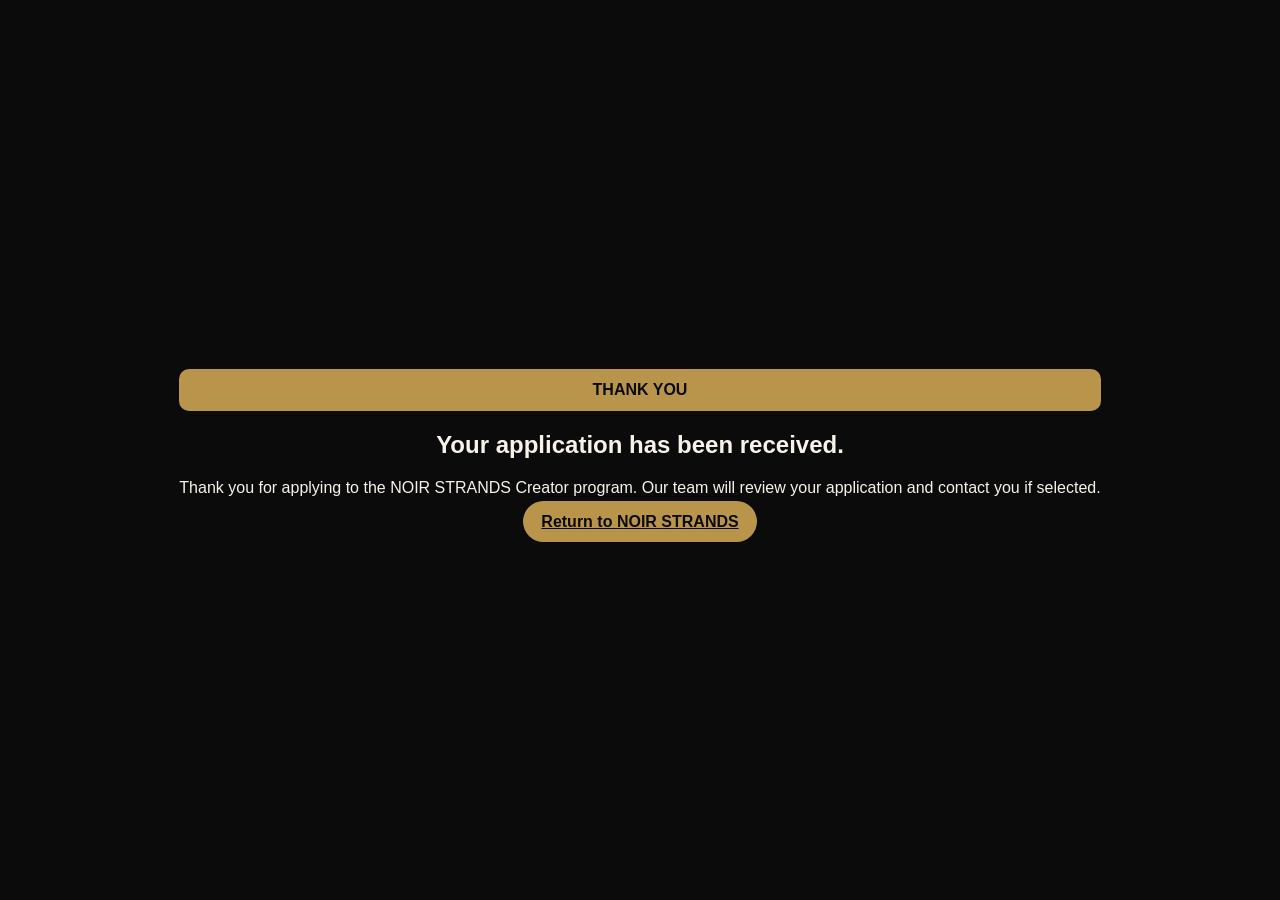
==== thanks.html @ 1cf30d78 "Add creator application thank-you page" ====
<!doctype html><html lang="en"><head><meta charset="utf-8"><meta name="viewport" content="width=device-width,initial-scale=1"><title>Application Received | NOIR STRANDS</title><link rel="stylesheet" href="styles.css?v=4"></head><body><main style="min-height:100vh;display:grid;place-items:center;padding:32px;text-align:center"><section><div class="welcome">THANK YOU</div><h1>Your application has been received.</h1><p>Thank you for applying to the NOIR STRANDS Creator program. Our team will review your application and contact you if selected.</p><a class="primary" href="https://noirstrands.github.io/noir-strands/">Return to NOIR STRANDS</a></section></main></body></html>
---- styles.css ----
*{box-sizing:border-box}html{scroll-behavior:smooth}body{margin:0;background:#0b0b0b;color:#f7f3ea;font-family:Arial,Helvetica,sans-serif;-webkit-font-smoothing:antialiased;text-rendering:optimizeLegibility}img{display:block;max-width:100%;-webkit-backface-visibility:hidden;backface-visibility:hidden}.creator-bar{background:#b8954a;color:#0b0b0b;font-weight:700;text-align:center;padding:16px 20px;font-size:15px;line-height:1.45}header{position:sticky;top:0;z-index:10;background:#0a0a0a;border-bottom:1px solid #6f592b;padding:12px 14px;display:flex;align-items:center;justify-content:space-between;gap:10px}.brand{display:flex;align-items:center;gap:9px;font-family:Georgia,serif}.brand-mark{background:#b8954a;color:#0b0b0b;border-radius:12px;padding:9px 13px;font-size:24px}.brand strong{font-size:18px;color:#f7f3ea}.header-actions{display:flex;align-items:center;gap:6px}.header-actions input{width:150px;background:#171717;border:1px solid #6f592b;color:#fff;border-radius:20px;padding:9px 12px}.header-actions button{background:none;border:0;color:#f7f3ea;font-size:18px}.menu{font-size:25px!important}.hero,.featured-card{position:relative;border:1px solid #806a35;border-radius:22px;overflow:hidden;background:#111;margin:22px 14px}.hero{isolation:isolate}.hero img{width:100%;height:560px;object-fit:cover;object-position:center;opacity:1;filter:none;transform:none;image-rendering:auto}.hero-overlay{position:absolute;inset:0;padding:34px 25px;display:flex;flex-direction:column;justify-content:flex-end;background:linear-gradient(180deg,rgba(0,0,0,0) 0%,rgba(0,0,0,.08) 35%,rgba(0,0,0,.5) 66%,rgba(7,7,7,.95) 100%)}small{color:#d2b15b;letter-spacing:2px;font-weight:800}.hero h1{font:700 38px/1.02 Georgia,'Times New Roman',serif;margin:10px 0;text-shadow:0 2px 10px rgba(0,0,0,.35)}.hero p{font-size:15px;line-height:1.55}.contact-copy{font-size:13px!important}.primary{background:#b8954a;border:0;border-radius:25px;padding:12px 18px;color:#0b0b0b;font-weight:800}.featured{display:grid;grid-template-columns:1fr;gap:22px}.featured-card{padding:16px}.featured-two-images .feature-images{display:grid;grid-template-columns:1fr 1fr;gap:14px;margin-bottom:42px}.featured-two-images .feature-images img{width:100%;height:340px;object-fit:cover;border-radius:14px;filter:none;transform:none}.featured-single-image>img{width:100%;height:auto;max-height:620px;object-fit:cover;border-radius:14px;margin-bottom:42px;filter:none;transform:none}.featured-card h2{font:700 38px/1.08 Georgia,serif;margin:12px 0 18px}.featured-card p{font-size:18px;line-height:1.65;margin:0 0 24px}.feature-buy{display:flex;align-items:center;gap:18px}.feature-buy b{font-family:Georgia,'Times New Roman',serif;font-size:25px;line-height:1;color:#f7f3ea}.wardrobe{background:#f4f0e7;color:#17130d;padding:28px 14px}.section-head h2{font:700 30px Georgia,serif;margin:4px 0}.section-head p{margin-top:0}.filter-toggle{border:0;background:none;color:#17130d;font-weight:700;margin:8px 0}.chips{display:flex;flex-wrap:wrap;gap:7px;margin:8px 0 14px}.chip{border:1px solid #c9b889;border-radius:18px;background:#fffdf8;padding:7px 10px;font-size:12px}.chip.active{background:#17130d;color:#d2b15b}.filters{display:grid;gap:9px;background:#fffdf8;border-radius:12px;padding:12px;margin-bottom:14px}.filters label,.application label{font-size:11px;font-weight:800;display:block}.filters select,.application input,.application textarea{width:100%;margin-top:5px;padding:10px;border:1px solid #c9b889;border-radius:8px;background:#fffdf8;color:#17130d}.products{display:grid;grid-template-columns:repeat(2,minmax(0,1fr));gap:10px}.product{background:#fffdf8;border-radius:15px;padding:8px;box-shadow:0 2px 8px rgba(80,60,20,.18);color:#17130d;overflow:hidden}.product-img{display:block;width:100%;height:185px;aspect-ratio:1.55/1;object-fit:cover;object-position:center;border-radius:12px;background:#eee8dc;image-rendering:auto;filter:none;transform:none}.product h3{font-size:13px;margin:7px 2px 2px}.product small{font-size:10px;letter-spacing:1px;color:#8b6b27}.meta{font-size:10px;color:#6c665d;margin:5px 2px}.price{font-family:Georgia,'Times New Roman',serif;font-size:18px;font-weight:700;line-height:1.1;margin:9px 2px;color:#17130d}.badge{float:right;background:#eadbb7;border-radius:12px;padding:5px;font-size:9px}.product select{width:100%;padding:8px;margin:4px 0;border:1px solid #c9b889;border-radius:7px;background:#fffdf8}.add{width:100%;background:#b8954a;border:0;border-radius:18px;padding:9px;font-weight:800;color:#0b0b0b}.checkout{padding:30px 24px;background:#111;border-top:1px solid #6f592b}.notice{background:#b8954a;color:#0b0b0b;border-radius:14px;padding:18px;line-height:1.45}.pay{display:grid;grid-template-columns:repeat(3,1fr);gap:8px}.pay span{background:#1a1a1a;border:1px solid #6f592b;border-radius:10px;text-align:center;padding:14px}.application{padding:28px 24px;background:#090909}.welcome,.submit{background:#b8954a;color:#0b0b0b;padding:12px;text-align:center;border-radius:10px;font-weight:800}.application label{margin:14px 0;font-size:12px}.choice{display:flex;gap:8px;margin-top:5px}.choice button{flex:1;background:#1a1a1a;color:#fff;border:1px solid #6f592b;border-radius:8px;padding:10px}.submit{border:0;width:100%;margin-top:12px}footer{padding:18px;text-align:center;font-size:11px;color:#a99770;background:#080808}.drawer{position:fixed;right:-100%;top:0;width:88%;max-width:390px;height:100%;background:#f7f3ea;color:#17130d;z-index:50;padding:24px;transition:.3s;overflow:auto}.drawer.open{right:0}.drawer .close{float:right;border:0;background:none;font-size:30px}.cart-row{display:flex;justify-content:space-between;border-bottom:1px solid #d8ccb0;padding:12px 0}.saved{text-align:center}@media(max-width:699px){.featured-card{margin:22px 14px}.featured-two-images .feature-images{gap:12px;margin-bottom:40px}.featured-two-images .feature-images img{height:320px}.featured-single-image>img{height:auto;min-height:360px;max-height:560px;object-fit:cover}.featured-card h2{font-size:34px}.featured-card p{font-size:17px;line-height:1.62}.feature-buy b{font-size:24px}.hero img{height:560px;opacity:1}.hero-overlay{padding:30px 24px;background:linear-gradient(180deg,rgba(0,0,0,0) 0%,rgba(0,0,0,.1) 36%,rgba(0,0,0,.55) 68%,rgba(7,7,7,.96) 100%)}}@media(min-width:700px){.featured{max-width:900px;margin:30px auto}.featured-card{margin:0}.hero{max-width:900px;margin:30px auto}.wardrobe{padding:40px max(14px,calc((100% - 900px)/2))}.products{grid-template-columns:repeat(3,1fr)}.product-img{height:220px}}
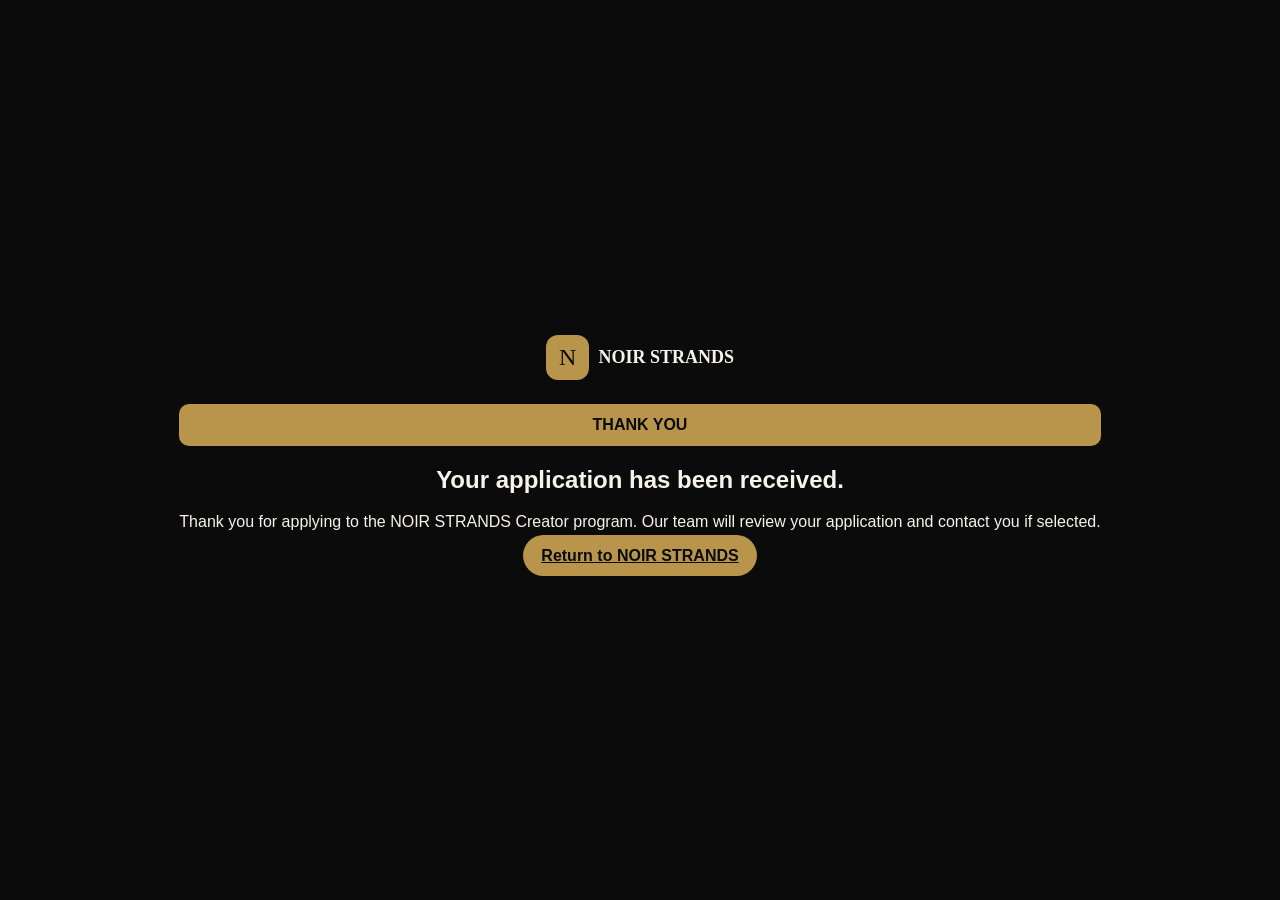
==== commit a089b15e: "Add NOIR STRANDS logo to thank-you page" ====
--- a/thanks.html
+++ b/thanks.html
@@ -1 +1 @@
-<!doctype html><html lang="en"><head><meta charset="utf-8"><meta name="viewport" content="width=device-width,initial-scale=1"><title>Application Received | NOIR STRANDS</title><link rel="stylesheet" href="styles.css?v=4"></head><body><main style="min-height:100vh;display:grid;place-items:center;padding:32px;text-align:center"><section><div class="welcome">THANK YOU</div><h1>Your application has been received.</h1><p>Thank you for applying to the NOIR STRANDS Creator program. Our team will review your application and contact you if selected.</p><a class="primary" href="https://noirstrands.github.io/noir-strands/">Return to NOIR STRANDS</a></section></main></body></html>+<!doctype html><html lang="en"><head><meta charset="utf-8"><meta name="viewport" content="width=device-width,initial-scale=1"><title>Application Received | NOIR STRANDS</title><link rel="stylesheet" href="styles.css?v=4"></head><body><main style="min-height:100vh;display:grid;place-items:center;padding:32px;text-align:center"><section><div class="brand" style="justify-content:center;margin-bottom:24px"><span class="brand-mark">N</span><strong>NOIR STRANDS</strong></div><div class="welcome">THANK YOU</div><h1>Your application has been received.</h1><p>Thank you for applying to the NOIR STRANDS Creator program. Our team will review your application and contact you if selected.</p><a class="primary" href="https://noirstrands.github.io/noir-strands/">Return to NOIR STRANDS</a></section></main></body></html>
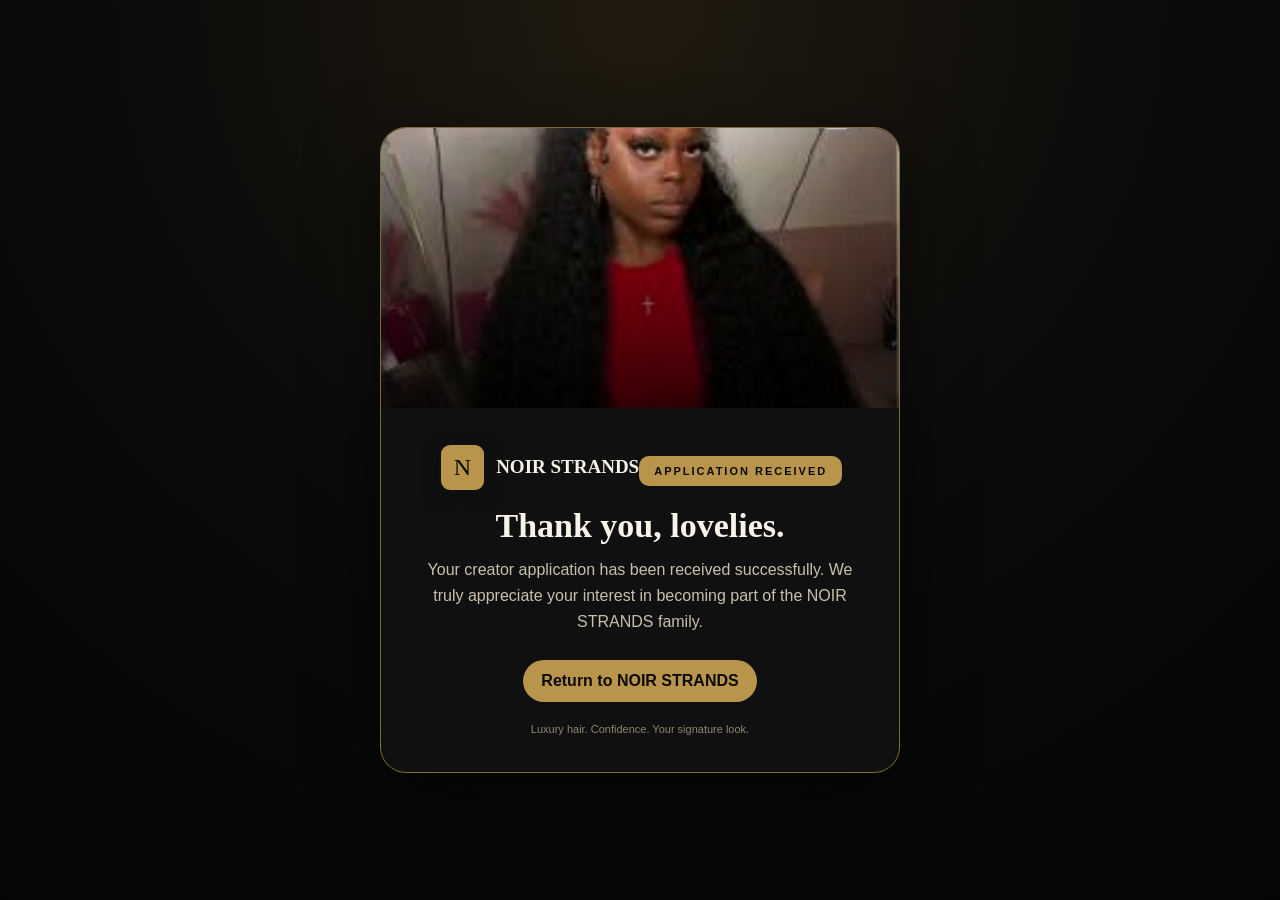
==== commit 66d73c9b: "Redesign branded creator application thank-you page" ====
--- a/thanks.html
+++ b/thanks.html
@@ -1 +1,15 @@
-<!doctype html><html lang="en"><head><meta charset="utf-8"><meta name="viewport" content="width=device-width,initial-scale=1"><title>Application Received | NOIR STRANDS</title><link rel="stylesheet" href="styles.css?v=4"></head><body><main style="min-height:100vh;display:grid;place-items:center;padding:32px;text-align:center"><section><div class="brand" style="justify-content:center;margin-bottom:24px"><span class="brand-mark">N</span><strong>NOIR STRANDS</strong></div><div class="welcome">THANK YOU</div><h1>Your application has been received.</h1><p>Thank you for applying to the NOIR STRANDS Creator program. Our team will review your application and contact you if selected.</p><a class="primary" href="https://noirstrands.github.io/noir-strands/">Return to NOIR STRANDS</a></section></main></body></html>+<!doctype html><html lang="en"><head><meta charset="utf-8"><meta name="viewport" content="width=device-width,initial-scale=1"><title>Thank You | NOIR STRANDS</title><link rel="stylesheet" href="styles.css?v=4"><style>
+.thanks-page{min-height:100vh;display:flex;align-items:center;justify-content:center;padding:24px;background:radial-gradient(circle at top,#211b0f 0%,#0b0b0b 48%,#050505 100%);}
+.thanks-card{width:min(520px,100%);overflow:hidden;border:1px solid #806a35;border-radius:26px;background:#101010;box-shadow:0 24px 70px rgba(0,0,0,.55);text-align:center;}
+.thanks-image{height:280px;position:relative;overflow:hidden;}
+.thanks-image img{width:100%;height:100%;object-fit:cover;object-position:center;}
+.thanks-image:after{content:"";position:absolute;inset:0;background:linear-gradient(180deg,rgba(0,0,0,.02),rgba(0,0,0,.72));}
+.thanks-content{padding:30px 28px 34px;}
+.thanks-logo{display:inline-flex;align-items:center;gap:9px;margin-top:-62px;position:relative;z-index:2;font-family:Georgia,serif;font-size:19px;}
+.thanks-logo .brand-mark{border:3px solid #101010;box-shadow:0 5px 18px rgba(0,0,0,.35);}
+.thanks-content .welcome{display:inline-block;margin:18px 0 12px;padding:9px 15px;letter-spacing:2px;font-size:11px;}
+.thanks-content h1{font:700 34px/1.08 Georgia,serif;margin:10px 0 12px;color:#f7f3ea;}
+.thanks-content p{color:#c8c0ae;line-height:1.65;margin:0 auto 24px;max-width:430px;}
+.thanks-content .primary{display:inline-block;text-decoration:none;}
+.thanks-note{font-size:11px!important;color:#8f866f!important;margin-top:18px!important;margin-bottom:0!important;}
+</style></head><body><main class="thanks-page"><section class="thanks-card"><div class="thanks-image"><img src="deep-wave.jpg" alt="NOIR STRANDS luxury wig"></div><div class="thanks-content"><div class="thanks-logo"><span class="brand-mark">N</span><strong>NOIR STRANDS</strong></div><div class="welcome">APPLICATION RECEIVED</div><h1>Thank you, lovelies.</h1><p>Your creator application has been received successfully. We truly appreciate your interest in becoming part of the NOIR STRANDS family.</p><a class="primary" href="https://noirstrands.github.io/noir-strands/">Return to NOIR STRANDS</a><p class="thanks-note">Luxury hair. Confidence. Your signature look.</p></div></section></main></body></html>
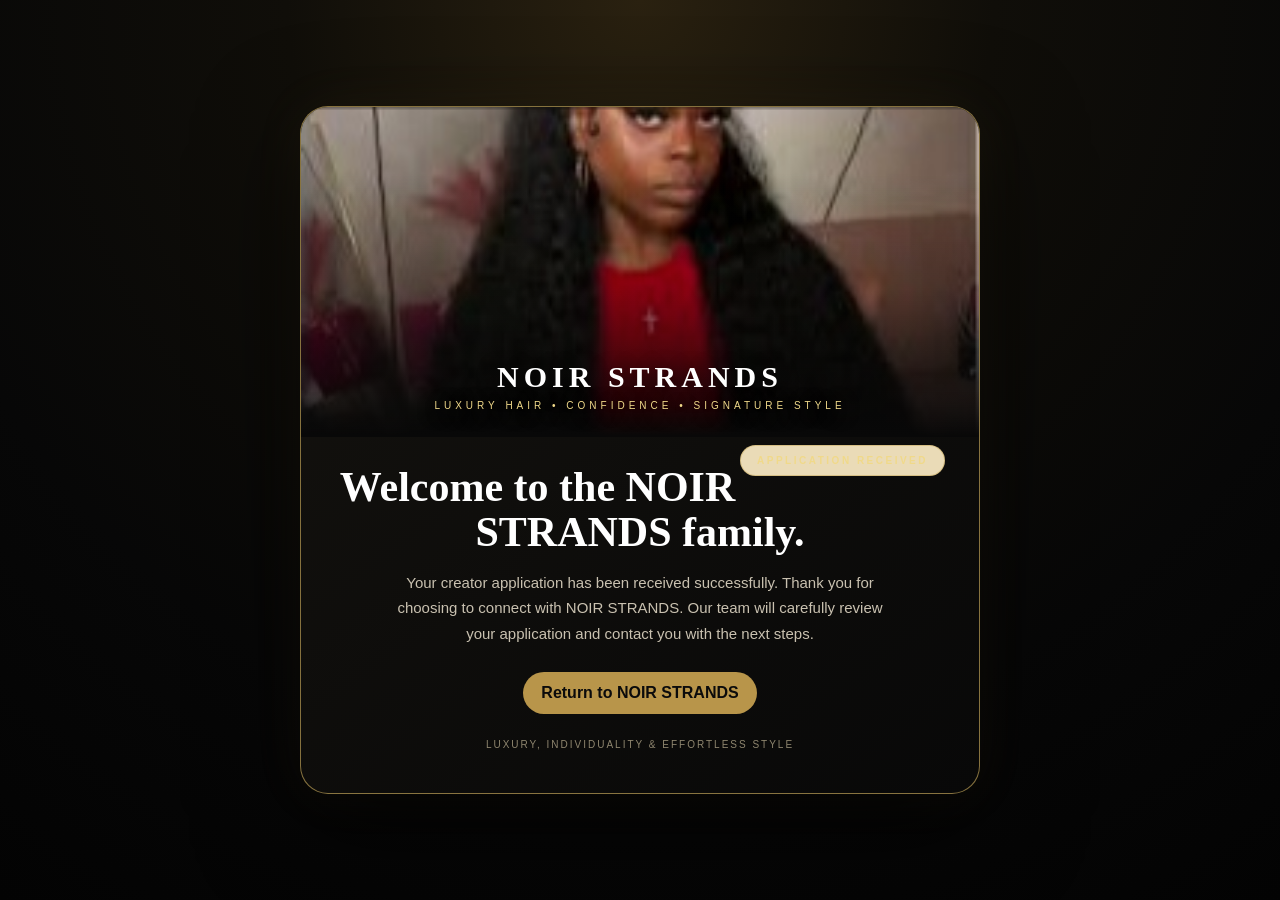
==== commit 22076fd8: "Upgrade luxury application thank-you page" ====
--- a/thanks.html
+++ b/thanks.html
@@ -1,15 +1,45 @@
-<!doctype html><html lang="en"><head><meta charset="utf-8"><meta name="viewport" content="width=device-width,initial-scale=1"><title>Thank You | NOIR STRANDS</title><link rel="stylesheet" href="styles.css?v=4"><style>
-.thanks-page{min-height:100vh;display:flex;align-items:center;justify-content:center;padding:24px;background:radial-gradient(circle at top,#211b0f 0%,#0b0b0b 48%,#050505 100%);}
-.thanks-card{width:min(520px,100%);overflow:hidden;border:1px solid #806a35;border-radius:26px;background:#101010;box-shadow:0 24px 70px rgba(0,0,0,.55);text-align:center;}
-.thanks-image{height:280px;position:relative;overflow:hidden;}
-.thanks-image img{width:100%;height:100%;object-fit:cover;object-position:center;}
-.thanks-image:after{content:"";position:absolute;inset:0;background:linear-gradient(180deg,rgba(0,0,0,.02),rgba(0,0,0,.72));}
-.thanks-content{padding:30px 28px 34px;}
-.thanks-logo{display:inline-flex;align-items:center;gap:9px;margin-top:-62px;position:relative;z-index:2;font-family:Georgia,serif;font-size:19px;}
-.thanks-logo .brand-mark{border:3px solid #101010;box-shadow:0 5px 18px rgba(0,0,0,.35);}
-.thanks-content .welcome{display:inline-block;margin:18px 0 12px;padding:9px 15px;letter-spacing:2px;font-size:11px;}
-.thanks-content h1{font:700 34px/1.08 Georgia,serif;margin:10px 0 12px;color:#f7f3ea;}
-.thanks-content p{color:#c8c0ae;line-height:1.65;margin:0 auto 24px;max-width:430px;}
-.thanks-content .primary{display:inline-block;text-decoration:none;}
-.thanks-note{font-size:11px!important;color:#8f866f!important;margin-top:18px!important;margin-bottom:0!important;}
-</style></head><body><main class="thanks-page"><section class="thanks-card"><div class="thanks-image"><img src="deep-wave.jpg" alt="NOIR STRANDS luxury wig"></div><div class="thanks-content"><div class="thanks-logo"><span class="brand-mark">N</span><strong>NOIR STRANDS</strong></div><div class="welcome">APPLICATION RECEIVED</div><h1>Thank you, lovelies.</h1><p>Your creator application has been received successfully. We truly appreciate your interest in becoming part of the NOIR STRANDS family.</p><a class="primary" href="https://noirstrands.github.io/noir-strands/">Return to NOIR STRANDS</a><p class="thanks-note">Luxury hair. Confidence. Your signature look.</p></div></section></main></body></html>+<!doctype html>
+<html lang="en">
+<head>
+<meta charset="utf-8">
+<meta name="viewport" content="width=device-width,initial-scale=1">
+<title>Welcome to NOIR STRANDS | Application Received</title>
+<link rel="stylesheet" href="styles.css?v=4">
+<style>
+:root{--gold:#c8a95b;--gold2:#f0d98a;--black:#070707;--cream:#f7f3ea}
+*{box-sizing:border-box}
+body{margin:0;background:var(--black);color:var(--cream);font-family:Arial,Helvetica,sans-serif}
+.thanks-page{min-height:100vh;display:flex;align-items:center;justify-content:center;padding:22px;background:radial-gradient(circle at 50% 0,#2a2110 0,#100e09 32%,#070707 68%,#030303 100%)}
+.thanks-card{width:min(680px,100%);overflow:hidden;position:relative;border:1px solid rgba(200,169,91,.65);border-radius:28px;background:linear-gradient(145deg,#15130f,#080808);box-shadow:0 30px 100px rgba(0,0,0,.72),0 0 50px rgba(200,169,91,.08);text-align:center}
+.thanks-image{height:330px;position:relative;overflow:hidden}
+.thanks-image img{width:100%;height:100%;object-fit:cover;object-position:center}
+.thanks-image:after{content:"";position:absolute;inset:0;background:linear-gradient(180deg,rgba(0,0,0,.05) 20%,rgba(7,7,7,.3) 55%,#080808 100%)}
+.thanks-brand{position:absolute;left:0;right:0;bottom:26px;z-index:2;font-family:Georgia,"Times New Roman",serif;letter-spacing:5px;font-size:30px;font-weight:700;color:#fff;text-shadow:0 4px 20px #000}
+.thanks-brand span{display:block;margin-top:7px;font:10px/1 Arial,Helvetica,sans-serif;letter-spacing:4px;color:var(--gold2)}
+.thanks-content{padding:8px 34px 40px}
+.badge{display:inline-block;padding:9px 16px;border:1px solid rgba(200,169,91,.55);border-radius:999px;color:var(--gold2);font-size:10px;letter-spacing:2.5px;font-weight:700}
+.thanks-content h1{font:700 42px/1.08 Georgia,"Times New Roman",serif;margin:20px 0 14px;color:#fff}
+.thanks-content p{max-width:510px;margin:0 auto 26px;color:#c9c1b0;line-height:1.7;font-size:15px}
+.thanks-content .primary{display:inline-block;text-decoration:none}
+.thanks-note{margin-top:22px!important;margin-bottom:0!important;font-size:10px!important;letter-spacing:2px;text-transform:uppercase;color:#8f866f!important}
+@media(max-width:520px){.thanks-image{height:260px}.thanks-brand{font-size:24px;letter-spacing:4px}.thanks-content{padding:8px 22px 32px}.thanks-content h1{font-size:34px}}
+</style>
+</head>
+<body>
+<main class="thanks-page">
+<section class="thanks-card">
+<div class="thanks-image">
+<img src="deep-wave.jpg" alt="NOIR STRANDS luxury hair">
+<div class="thanks-brand">NOIR STRANDS<span>LUXURY HAIR • CONFIDENCE • SIGNATURE STYLE</span></div>
+</div>
+<div class="thanks-content">
+<div class="badge">APPLICATION RECEIVED</div>
+<h1>Welcome to the NOIR STRANDS family.</h1>
+<p>Your creator application has been received successfully. Thank you for choosing to connect with NOIR STRANDS. Our team will carefully review your application and contact you with the next steps.</p>
+<a class="primary" href="https://noirstrands.github.io/noir-strands/">Return to NOIR STRANDS</a>
+<p class="thanks-note">Luxury, individuality &amp; effortless style</p>
+</div>
+</section>
+</main>
+</body>
+</html>
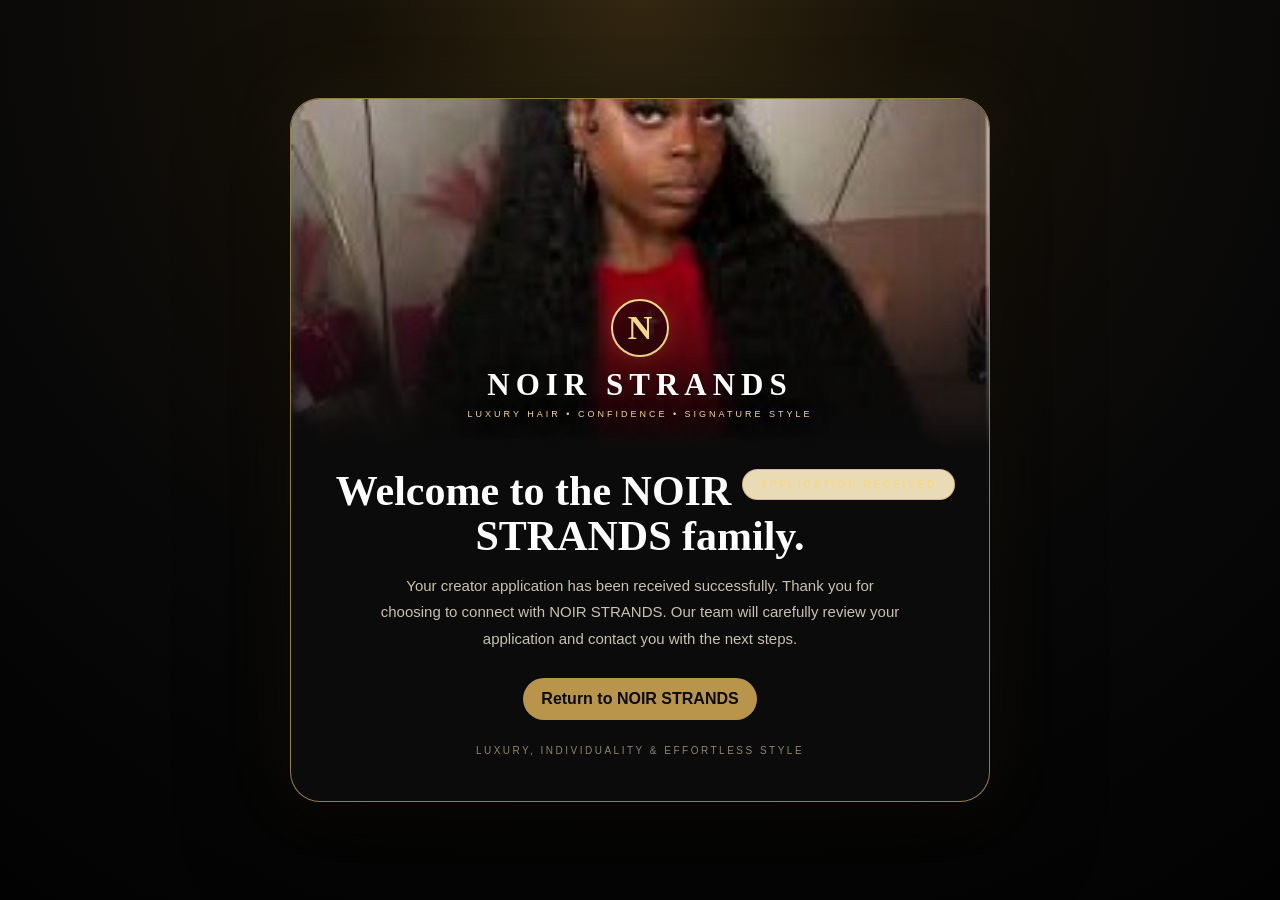
==== commit dcf34a67: "Upgrade NOIR STRANDS thank-you page" ====
--- a/thanks.html
+++ b/thanks.html
@@ -3,26 +3,28 @@
 <head>
 <meta charset="utf-8">
 <meta name="viewport" content="width=device-width,initial-scale=1">
-<title>Welcome to NOIR STRANDS | Application Received</title>
+<title>Thank You | NOIR STRANDS</title>
 <link rel="stylesheet" href="styles.css?v=4">
 <style>
-:root{--gold:#c8a95b;--gold2:#f0d98a;--black:#070707;--cream:#f7f3ea}
+:root{--gold:#c8a95b;--gold2:#f2d98a;--black:#050505;--cream:#f7f3ea}
 *{box-sizing:border-box}
 body{margin:0;background:var(--black);color:var(--cream);font-family:Arial,Helvetica,sans-serif}
-.thanks-page{min-height:100vh;display:flex;align-items:center;justify-content:center;padding:22px;background:radial-gradient(circle at 50% 0,#2a2110 0,#100e09 32%,#070707 68%,#030303 100%)}
-.thanks-card{width:min(680px,100%);overflow:hidden;position:relative;border:1px solid rgba(200,169,91,.65);border-radius:28px;background:linear-gradient(145deg,#15130f,#080808);box-shadow:0 30px 100px rgba(0,0,0,.72),0 0 50px rgba(200,169,91,.08);text-align:center}
-.thanks-image{height:330px;position:relative;overflow:hidden}
+.thanks-page{min-height:100vh;display:flex;align-items:center;justify-content:center;padding:18px;background:radial-gradient(circle at 50% 0,#332711 0,#171208 25%,#080808 62%,#020202 100%)}
+.thanks-card{width:min(700px,100%);overflow:hidden;position:relative;border:1px solid rgba(200,169,91,.72);border-radius:30px;background:#0b0b0b;box-shadow:0 30px 100px rgba(0,0,0,.8),0 0 70px rgba(200,169,91,.1);text-align:center}
+.thanks-image{height:350px;position:relative;overflow:hidden}
 .thanks-image img{width:100%;height:100%;object-fit:cover;object-position:center}
-.thanks-image:after{content:"";position:absolute;inset:0;background:linear-gradient(180deg,rgba(0,0,0,.05) 20%,rgba(7,7,7,.3) 55%,#080808 100%)}
-.thanks-brand{position:absolute;left:0;right:0;bottom:26px;z-index:2;font-family:Georgia,"Times New Roman",serif;letter-spacing:5px;font-size:30px;font-weight:700;color:#fff;text-shadow:0 4px 20px #000}
-.thanks-brand span{display:block;margin-top:7px;font:10px/1 Arial,Helvetica,sans-serif;letter-spacing:4px;color:var(--gold2)}
-.thanks-content{padding:8px 34px 40px}
-.badge{display:inline-block;padding:9px 16px;border:1px solid rgba(200,169,91,.55);border-radius:999px;color:var(--gold2);font-size:10px;letter-spacing:2.5px;font-weight:700}
+.thanks-image:after{content:"";position:absolute;inset:0;background:linear-gradient(180deg,rgba(0,0,0,.05) 15%,rgba(0,0,0,.2) 48%,#0b0b0b 100%)}
+.logo-lockup{position:absolute;left:0;right:0;bottom:30px;z-index:2;display:flex;flex-direction:column;align-items:center;color:#fff;text-shadow:0 4px 22px #000}
+.logo-mark{width:58px;height:58px;border:2px solid var(--gold2);border-radius:50%;display:flex;align-items:center;justify-content:center;font:700 34px/1 Georgia,serif;color:var(--gold2);margin-bottom:12px;background:rgba(5,5,5,.48);box-shadow:0 0 25px rgba(200,169,91,.22)}
+.logo-name{font:700 31px/1 Georgia,"Times New Roman",serif;letter-spacing:6px}
+.logo-tag{margin-top:9px;font-size:9px;letter-spacing:3px;color:var(--gold2)}
+.thanks-content{padding:0 34px 42px}
+.badge{display:inline-block;padding:9px 17px;border:1px solid rgba(200,169,91,.6);border-radius:999px;color:var(--gold2);font-size:10px;letter-spacing:2.8px;font-weight:700}
 .thanks-content h1{font:700 42px/1.08 Georgia,"Times New Roman",serif;margin:20px 0 14px;color:#fff}
-.thanks-content p{max-width:510px;margin:0 auto 26px;color:#c9c1b0;line-height:1.7;font-size:15px}
-.thanks-content .primary{display:inline-block;text-decoration:none}
-.thanks-note{margin-top:22px!important;margin-bottom:0!important;font-size:10px!important;letter-spacing:2px;text-transform:uppercase;color:#8f866f!important}
-@media(max-width:520px){.thanks-image{height:260px}.thanks-brand{font-size:24px;letter-spacing:4px}.thanks-content{padding:8px 22px 32px}.thanks-content h1{font-size:34px}}
+.thanks-content p{max-width:530px;margin:0 auto 26px;color:#c9c1b0;line-height:1.75;font-size:15px}
+.primary{display:inline-block;text-decoration:none}
+.thanks-note{margin-top:22px!important;margin-bottom:0!important;font-size:10px!important;letter-spacing:2.5px;text-transform:uppercase;color:#8f866f!important}
+@media(max-width:520px){.thanks-image{height:290px}.logo-mark{width:50px;height:50px;font-size:29px}.logo-name{font-size:23px;letter-spacing:4px}.logo-tag{font-size:8px;letter-spacing:2px}.thanks-content{padding:0 22px 32px}.thanks-content h1{font-size:34px}}
 </style>
 </head>
 <body>
@@ -30,7 +32,11 @@
 <section class="thanks-card">
 <div class="thanks-image">
 <img src="deep-wave.jpg" alt="NOIR STRANDS luxury hair">
-<div class="thanks-brand">NOIR STRANDS<span>LUXURY HAIR • CONFIDENCE • SIGNATURE STYLE</span></div>
+<div class="logo-lockup">
+<div class="logo-mark">N</div>
+<div class="logo-name">NOIR STRANDS</div>
+<div class="logo-tag">LUXURY HAIR • CONFIDENCE • SIGNATURE STYLE</div>
+</div>
 </div>
 <div class="thanks-content">
 <div class="badge">APPLICATION RECEIVED</div>
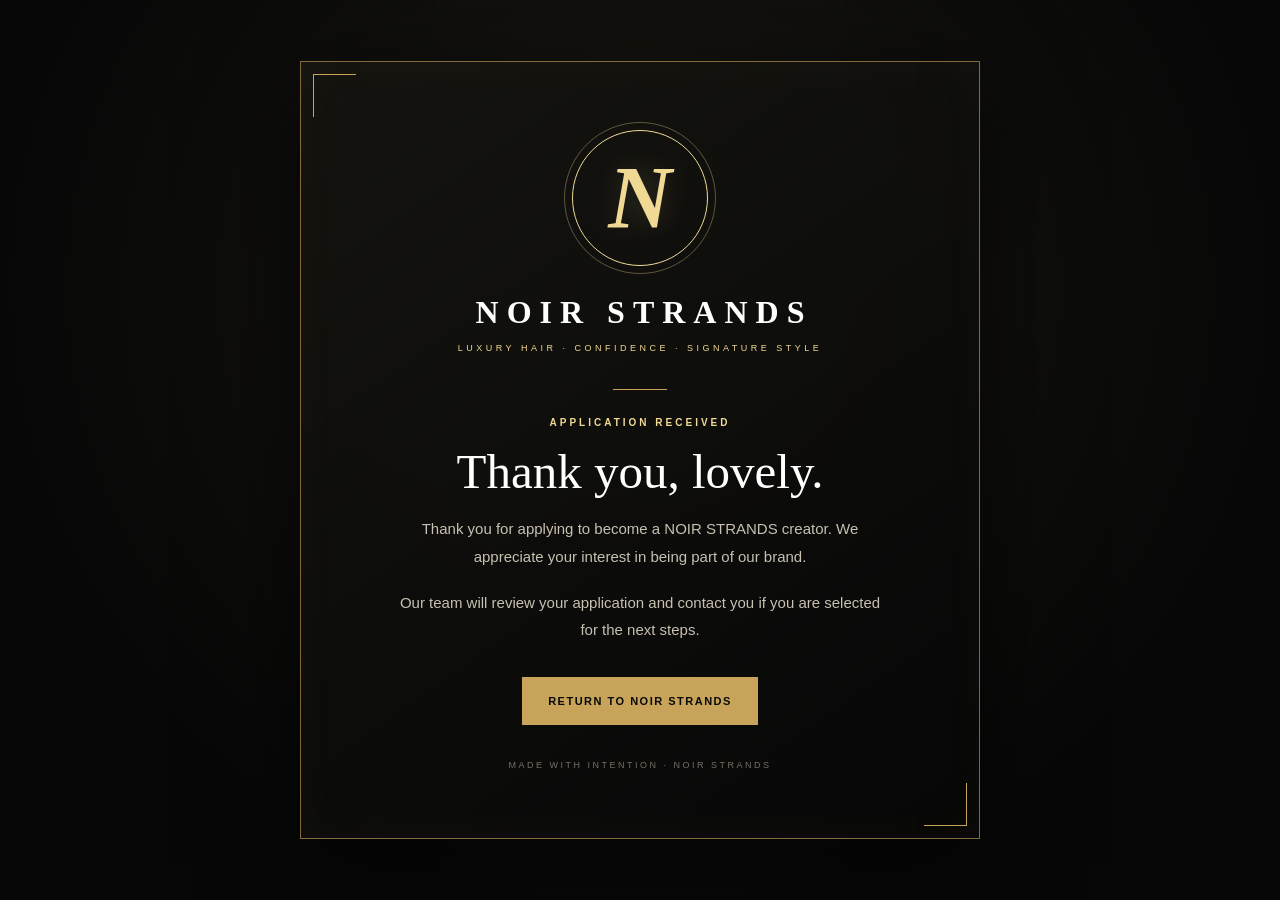
==== commit c8ac56de: "Redesign standalone NOIR STRANDS thank-you page" ====
--- a/thanks.html
+++ b/thanks.html
@@ -2,49 +2,47 @@
 <html lang="en">
 <head>
 <meta charset="utf-8">
-<meta name="viewport" content="width=device-width,initial-scale=1">
+<meta name="viewport" content="width=device-width, initial-scale=1">
+<meta name="theme-color" content="#070707">
 <title>Thank You | NOIR STRANDS</title>
-<link rel="stylesheet" href="styles.css?v=4">
 <style>
-:root{--gold:#c8a95b;--gold2:#f2d98a;--black:#050505;--cream:#f7f3ea}
-*{box-sizing:border-box}
-body{margin:0;background:var(--black);color:var(--cream);font-family:Arial,Helvetica,sans-serif}
-.thanks-page{min-height:100vh;display:flex;align-items:center;justify-content:center;padding:18px;background:radial-gradient(circle at 50% 0,#332711 0,#171208 25%,#080808 62%,#020202 100%)}
-.thanks-card{width:min(700px,100%);overflow:hidden;position:relative;border:1px solid rgba(200,169,91,.72);border-radius:30px;background:#0b0b0b;box-shadow:0 30px 100px rgba(0,0,0,.8),0 0 70px rgba(200,169,91,.1);text-align:center}
-.thanks-image{height:350px;position:relative;overflow:hidden}
-.thanks-image img{width:100%;height:100%;object-fit:cover;object-position:center}
-.thanks-image:after{content:"";position:absolute;inset:0;background:linear-gradient(180deg,rgba(0,0,0,.05) 15%,rgba(0,0,0,.2) 48%,#0b0b0b 100%)}
-.logo-lockup{position:absolute;left:0;right:0;bottom:30px;z-index:2;display:flex;flex-direction:column;align-items:center;color:#fff;text-shadow:0 4px 22px #000}
-.logo-mark{width:58px;height:58px;border:2px solid var(--gold2);border-radius:50%;display:flex;align-items:center;justify-content:center;font:700 34px/1 Georgia,serif;color:var(--gold2);margin-bottom:12px;background:rgba(5,5,5,.48);box-shadow:0 0 25px rgba(200,169,91,.22)}
-.logo-name{font:700 31px/1 Georgia,"Times New Roman",serif;letter-spacing:6px}
-.logo-tag{margin-top:9px;font-size:9px;letter-spacing:3px;color:var(--gold2)}
-.thanks-content{padding:0 34px 42px}
-.badge{display:inline-block;padding:9px 17px;border:1px solid rgba(200,169,91,.6);border-radius:999px;color:var(--gold2);font-size:10px;letter-spacing:2.8px;font-weight:700}
-.thanks-content h1{font:700 42px/1.08 Georgia,"Times New Roman",serif;margin:20px 0 14px;color:#fff}
-.thanks-content p{max-width:530px;margin:0 auto 26px;color:#c9c1b0;line-height:1.75;font-size:15px}
-.primary{display:inline-block;text-decoration:none}
-.thanks-note{margin-top:22px!important;margin-bottom:0!important;font-size:10px!important;letter-spacing:2.5px;text-transform:uppercase;color:#8f866f!important}
-@media(max-width:520px){.thanks-image{height:290px}.logo-mark{width:50px;height:50px;font-size:29px}.logo-name{font-size:23px;letter-spacing:4px}.logo-tag{font-size:8px;letter-spacing:2px}.thanks-content{padding:0 22px 32px}.thanks-content h1{font-size:34px}}
+:root{--gold:#c8a45a;--gold-light:#f0d995;--cream:#f7f2e8;--muted:#c8c0b1;--black:#070707}
+*{box-sizing:border-box}html,body{min-height:100%;margin:0}
+body{min-height:100vh;background:var(--black);color:var(--cream);font-family:Arial,Helvetica,sans-serif}
+.page{min-height:100vh;display:flex;align-items:center;justify-content:center;padding:28px 18px;background:radial-gradient(ellipse at 50% 32%,#211b10 0%,#11100d 32%,#070707 72%)}
+.card{position:relative;width:min(680px,100%);padding:clamp(34px,7vw,68px) clamp(22px,6vw,58px);text-align:center;border:1px solid rgba(200,164,90,.62);background:linear-gradient(145deg,rgba(20,19,16,.96),rgba(7,7,7,.98));box-shadow:0 24px 90px rgba(0,0,0,.65),inset 0 0 45px rgba(200,164,90,.035)}
+.card:before,.card:after{content:"";position:absolute;width:42px;height:42px;pointer-events:none}
+.card:before{top:12px;left:12px;border-top:1px solid var(--gold);border-left:1px solid var(--gold)}
+.card:after{right:12px;bottom:12px;border-right:1px solid var(--gold);border-bottom:1px solid var(--gold)}
+.logo{display:flex;flex-direction:column;align-items:center;margin:0 auto 36px}
+.logo-mark{width:clamp(100px,22vw,136px);height:clamp(100px,22vw,136px);display:flex;align-items:center;justify-content:center;border:1px solid var(--gold-light);outline:1px solid rgba(240,217,149,.35);outline-offset:7px;border-radius:50%;color:var(--gold-light);font:italic 700 clamp(66px,13vw,88px)/1 Georgia,"Times New Roman",serif;text-shadow:0 0 28px rgba(240,217,149,.18);margin-bottom:27px}
+.wordmark{font:700 clamp(23px,5vw,32px)/1.2 Georgia,"Times New Roman",serif;letter-spacing:clamp(4px,1.3vw,8px);padding-left:8px;color:#fff}
+.tagline{margin-top:12px;color:var(--gold-light);font-size:9px;letter-spacing:clamp(2px,.7vw,3.5px);text-transform:uppercase}
+.rule{width:54px;height:1px;background:var(--gold);margin:0 auto 27px}
+.eyebrow{color:var(--gold-light);font-size:10px;font-weight:700;letter-spacing:3px;text-transform:uppercase}
+h1{margin:17px 0 16px;color:#fff;font:400 clamp(34px,7vw,49px)/1.1 Georgia,"Times New Roman",serif}
+p{max-width:490px;margin:0 auto 18px;color:var(--muted);font-size:15px;line-height:1.85}
+.home{display:inline-flex;align-items:center;justify-content:center;min-height:48px;margin-top:15px;padding:0 25px;border:1px solid var(--gold);background:var(--gold);color:#090909;text-decoration:none;text-transform:uppercase;font-size:11px;font-weight:800;letter-spacing:1.5px;transition:background .2s,color .2s}
+.home:hover{background:transparent;color:var(--gold-light)}
+.footer{margin-top:35px;color:#777064;font-size:9px;letter-spacing:2.5px;text-transform:uppercase}
+@media(max-width:420px){.logo{margin-bottom:29px}.tagline{line-height:1.7}.card:before,.card:after{width:27px;height:27px}.footer{letter-spacing:1.5px}}
 </style>
 </head>
 <body>
-<main class="thanks-page">
-<section class="thanks-card">
-<div class="thanks-image">
-<img src="deep-wave.jpg" alt="NOIR STRANDS luxury hair">
-<div class="logo-lockup">
-<div class="logo-mark">N</div>
-<div class="logo-name">NOIR STRANDS</div>
-<div class="logo-tag">LUXURY HAIR • CONFIDENCE • SIGNATURE STYLE</div>
-</div>
-</div>
-<div class="thanks-content">
-<div class="badge">APPLICATION RECEIVED</div>
-<h1>Welcome to the NOIR STRANDS family.</h1>
-<p>Your creator application has been received successfully. Thank you for choosing to connect with NOIR STRANDS. Our team will carefully review your application and contact you with the next steps.</p>
-<a class="primary" href="https://noirstrands.github.io/noir-strands/">Return to NOIR STRANDS</a>
-<p class="thanks-note">Luxury, individuality &amp; effortless style</p>
-</div>
+<main class="page">
+<section class="card" aria-labelledby="thankYouTitle">
+  <div class="logo" aria-label="NOIR STRANDS logo">
+    <div class="logo-mark" aria-hidden="true">N</div>
+    <div class="wordmark">NOIR STRANDS</div>
+    <div class="tagline">Luxury Hair · Confidence · Signature Style</div>
+  </div>
+  <div class="rule" aria-hidden="true"></div>
+  <div class="eyebrow">Application received</div>
+  <h1 id="thankYouTitle">Thank you, lovely.</h1>
+  <p>Thank you for applying to become a NOIR STRANDS creator. We appreciate your interest in being part of our brand.</p>
+  <p>Our team will review your application and contact you if you are selected for the next steps.</p>
+  <a class="home" href="./">Return to NOIR STRANDS</a>
+  <div class="footer">Made with intention · NOIR STRANDS</div>
 </section>
 </main>
 </body>
